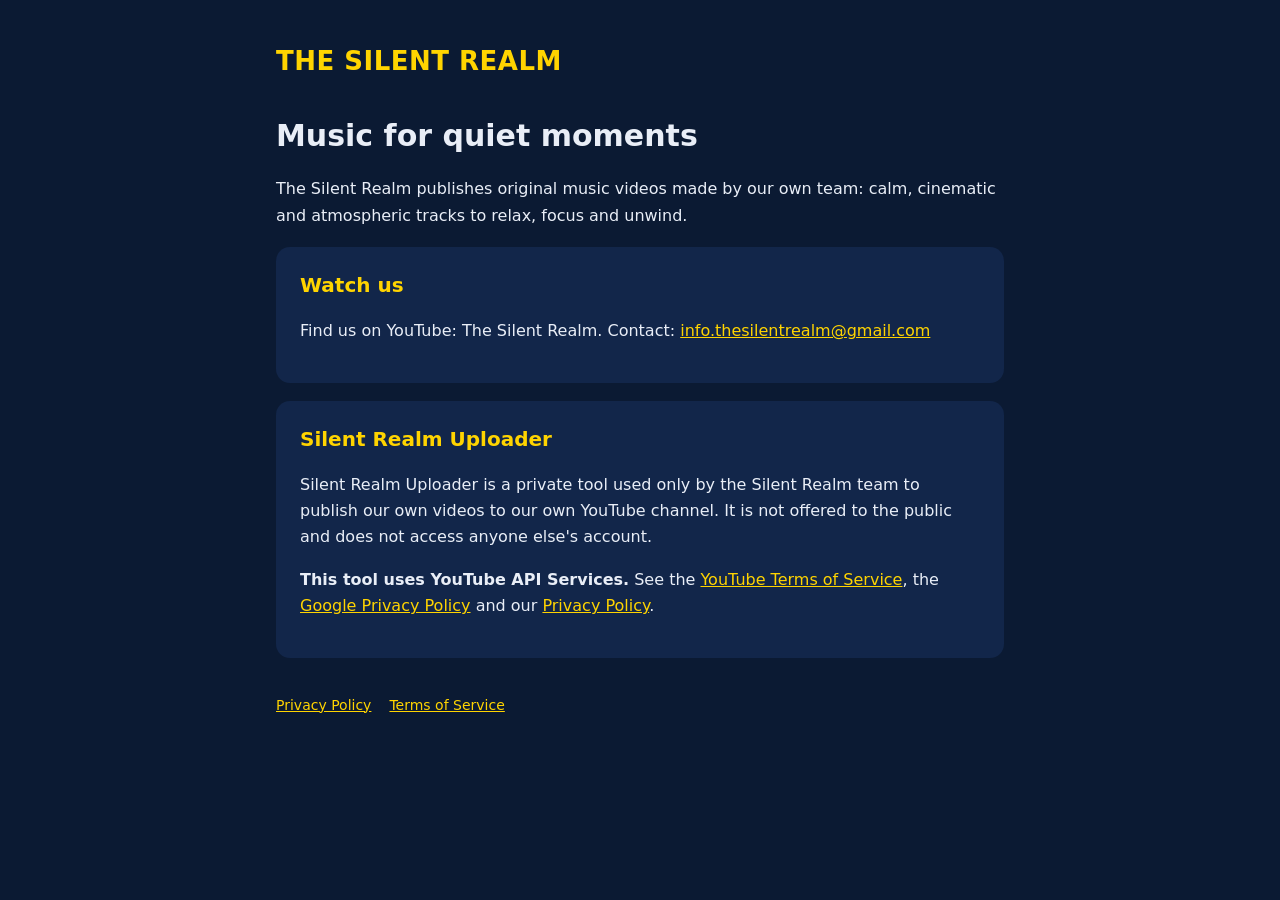
==== silentrealm/index.html @ 410e3102 "Add The Silent Realm channel pages (home, privacy, terms) Co-Authored-By: Claude Opus 5.5 <noreply@a" ====
<!doctype html>
<html lang="en">
<head>
  <meta charset="utf-8">
  <meta name="viewport" content="width=device-width, initial-scale=1">
  <title>The Silent Realm</title>
  <meta name="description" content="The Silent Realm: original music and visuals.">
  <link rel="stylesheet" href="../style.css">
</head>
<body>
<main>
  <header><a href="./">THE SILENT REALM</a></header>
  <h1>Music for quiet moments</h1>
  <p>The Silent Realm publishes original music videos made by our own team: calm, cinematic and atmospheric tracks to relax, focus and unwind.</p>

  <div class="card">
    <h2 style="margin-top:0">Watch us</h2>
    <p>Find us on YouTube: The Silent Realm. Contact: <a href="mailto:info.thesilentrealm@gmail.com">info.thesilentrealm@gmail.com</a></p>
  </div>

  <div class="card">
    <h2 style="margin-top:0">Silent Realm Uploader</h2>
    <p>Silent Realm Uploader is a private tool used only by the Silent Realm team to publish our own videos to our own YouTube channel. It is not offered to the public and does not access anyone else's account.</p>
    <p><strong>This tool uses YouTube API Services.</strong> See the <a href="https://www.youtube.com/t/terms">YouTube Terms of Service</a>, the <a href="https://policies.google.com/privacy">Google Privacy Policy</a> and our <a href="privacy.html">Privacy Policy</a>.</p>
  </div>

  <nav>
    <a href="privacy.html">Privacy Policy</a>
    <a href="terms.html">Terms of Service</a>
  </nav>
</main>
</body>
</html>
---- style.css ----
:root {
  --bg: #0b1a33;
  --card: #12264a;
  --text: #e9eef7;
  --muted: #a9b6cc;
  --accent: #ffd400;
}
* { box-sizing: border-box; }
body {
  margin: 0;
  background: var(--bg);
  color: var(--text);
  font: 16px/1.65 system-ui, -apple-system, "Segoe UI", Roboto, sans-serif;
}
main { max-width: 760px; margin: 0 auto; padding: 40px 16px 64px; }
header { display: flex; align-items: center; gap: 14px; margin-bottom: 28px; }
header img { width: 64px; height: 64px; border-radius: 50%; }
header a { color: var(--accent); font-weight: 800; font-size: 26px; text-decoration: none; letter-spacing: 0.5px; }
h1 { font-size: 30px; margin: 0 0 6px; }
h2 { font-size: 20px; margin: 30px 0 8px; color: var(--accent); }
p, li { color: var(--text); }
.muted { color: var(--muted); font-size: 14px; }
a { color: var(--accent); }
.card { background: var(--card); border-radius: 14px; padding: 22px 24px; margin-top: 18px; }
nav { margin-top: 36px; display: flex; gap: 18px; flex-wrap: wrap; font-size: 14px; }
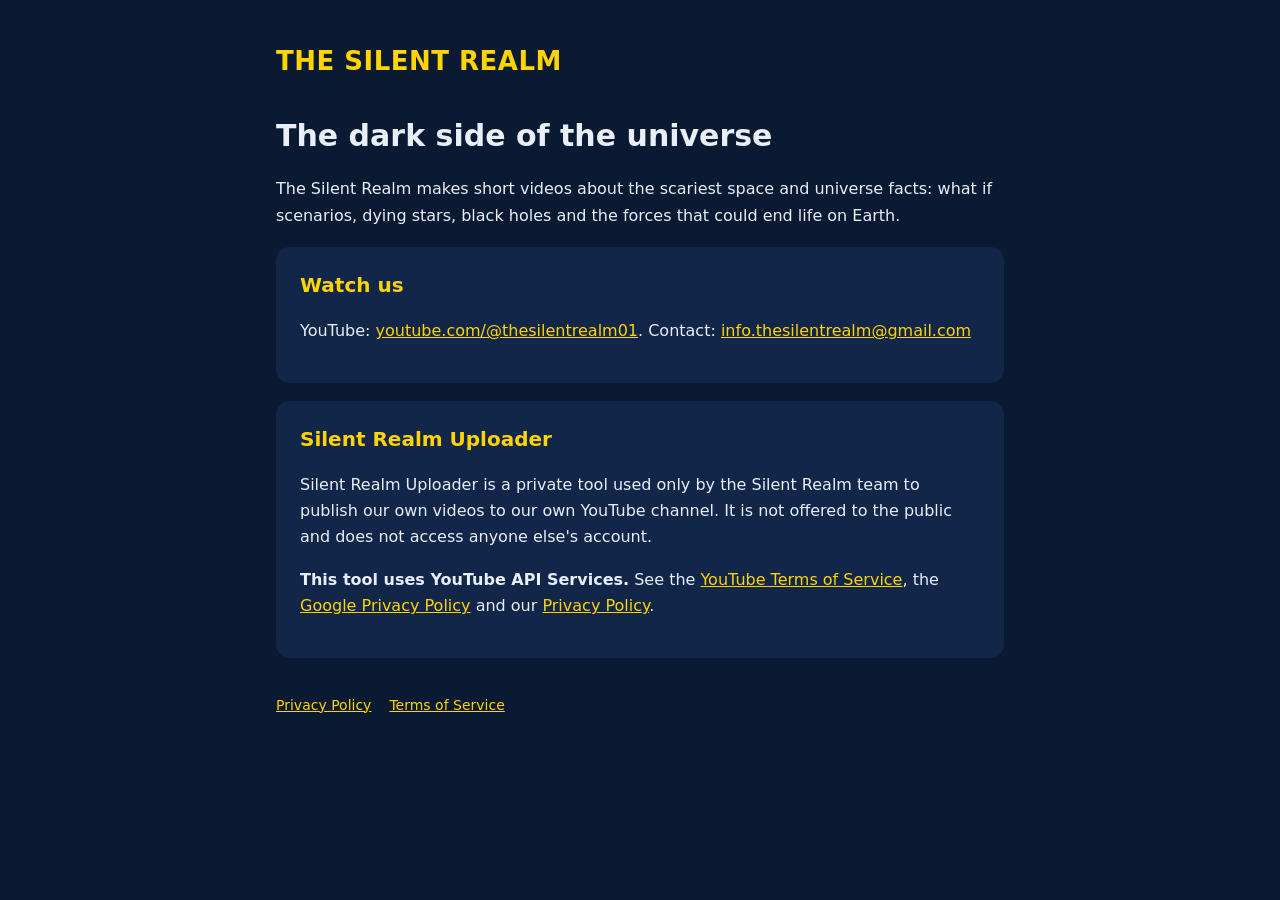
==== commit b6067f00: "Silent Realm: describe the space channel Co-Authored-By: Claude Opus 5.5 <noreply@anthropic.com>" ====
--- a/silentrealm/index.html
+++ b/silentrealm/index.html
@@ -4,18 +4,18 @@
   <meta charset="utf-8">
   <meta name="viewport" content="width=device-width, initial-scale=1">
   <title>The Silent Realm</title>
-  <meta name="description" content="The Silent Realm: original music and visuals.">
+  <meta name="description" content="The Silent Realm: terrifying space and universe facts.">
   <link rel="stylesheet" href="../style.css">
 </head>
 <body>
 <main>
   <header><a href="./">THE SILENT REALM</a></header>
-  <h1>Music for quiet moments</h1>
-  <p>The Silent Realm publishes original music videos made by our own team: calm, cinematic and atmospheric tracks to relax, focus and unwind.</p>
+  <h1>The dark side of the universe</h1>
+  <p>The Silent Realm makes short videos about the scariest space and universe facts: what if scenarios, dying stars, black holes and the forces that could end life on Earth.</p>
 
   <div class="card">
     <h2 style="margin-top:0">Watch us</h2>
-    <p>Find us on YouTube: The Silent Realm. Contact: <a href="mailto:info.thesilentrealm@gmail.com">info.thesilentrealm@gmail.com</a></p>
+    <p>YouTube: <a href="https://www.youtube.com/@thesilentrealm01">youtube.com/@thesilentrealm01</a>. Contact: <a href="mailto:info.thesilentrealm@gmail.com">info.thesilentrealm@gmail.com</a></p>
   </div>
 
   <div class="card">
